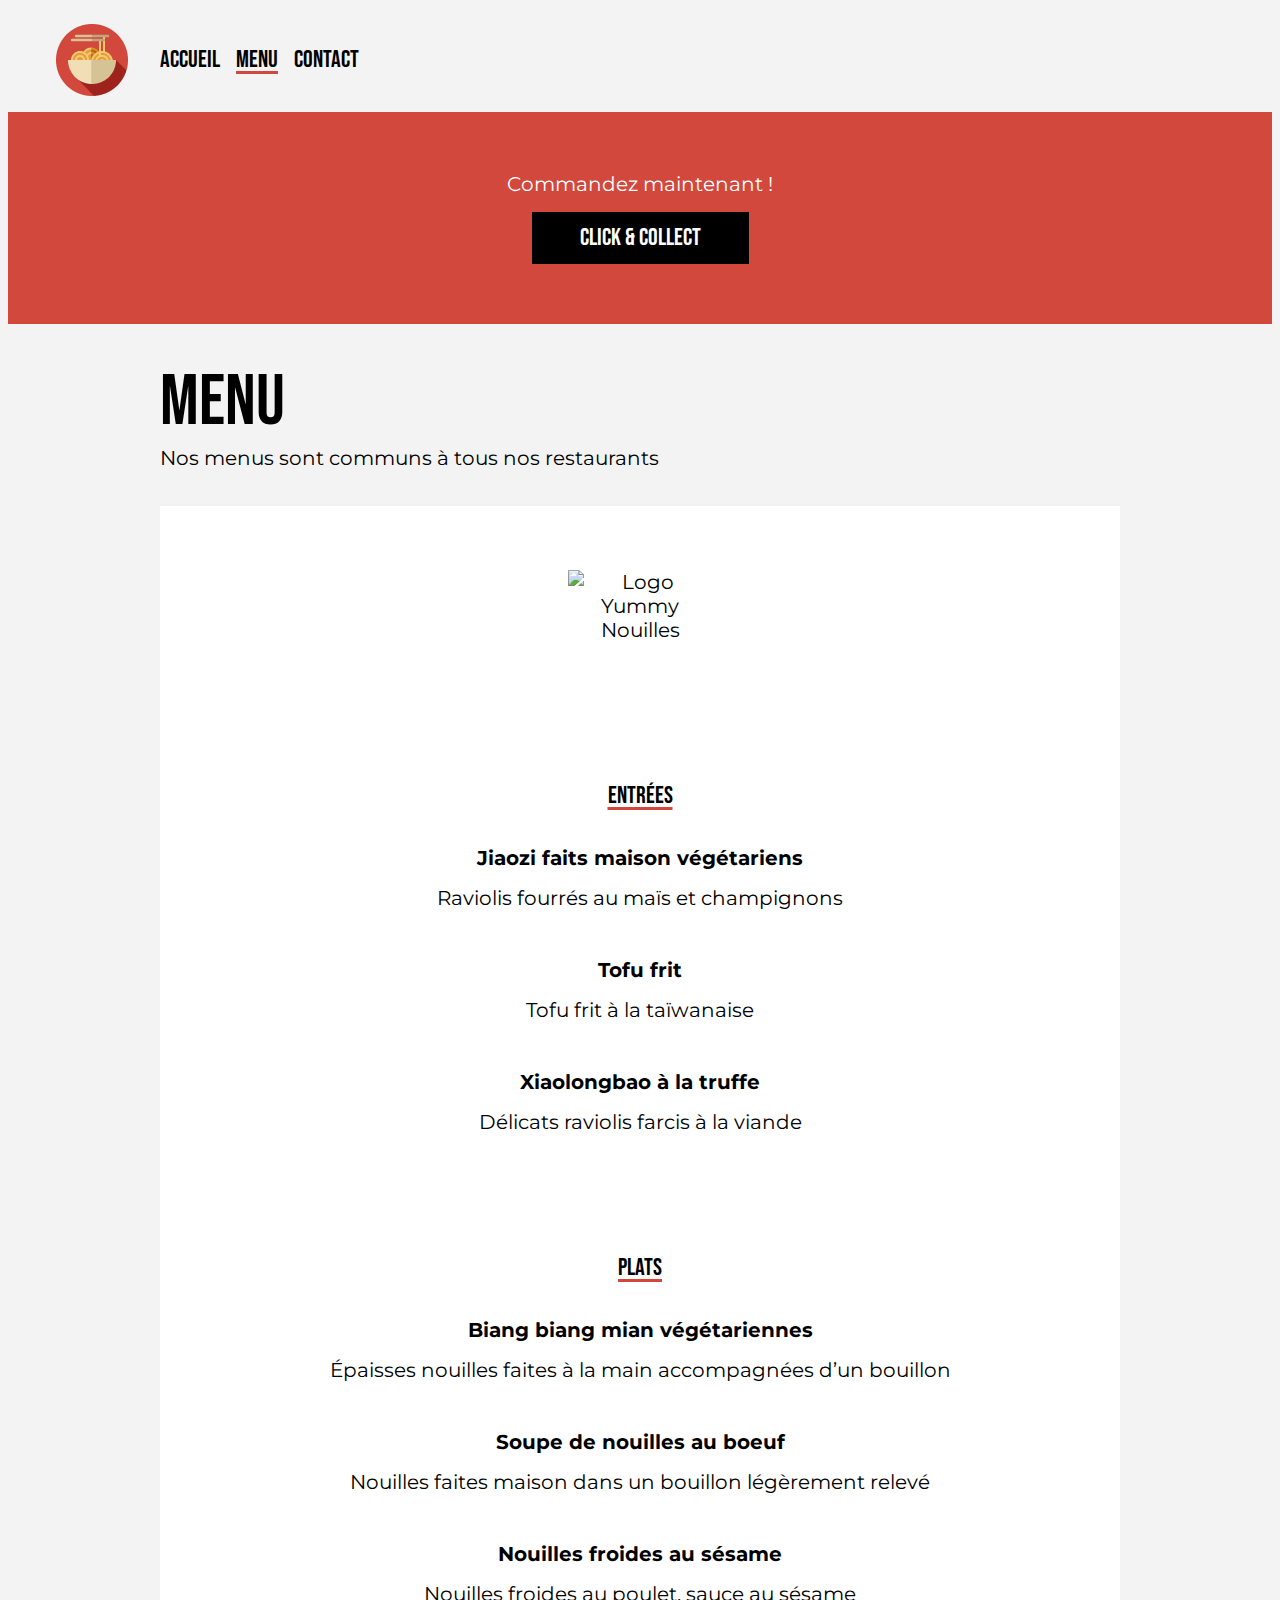
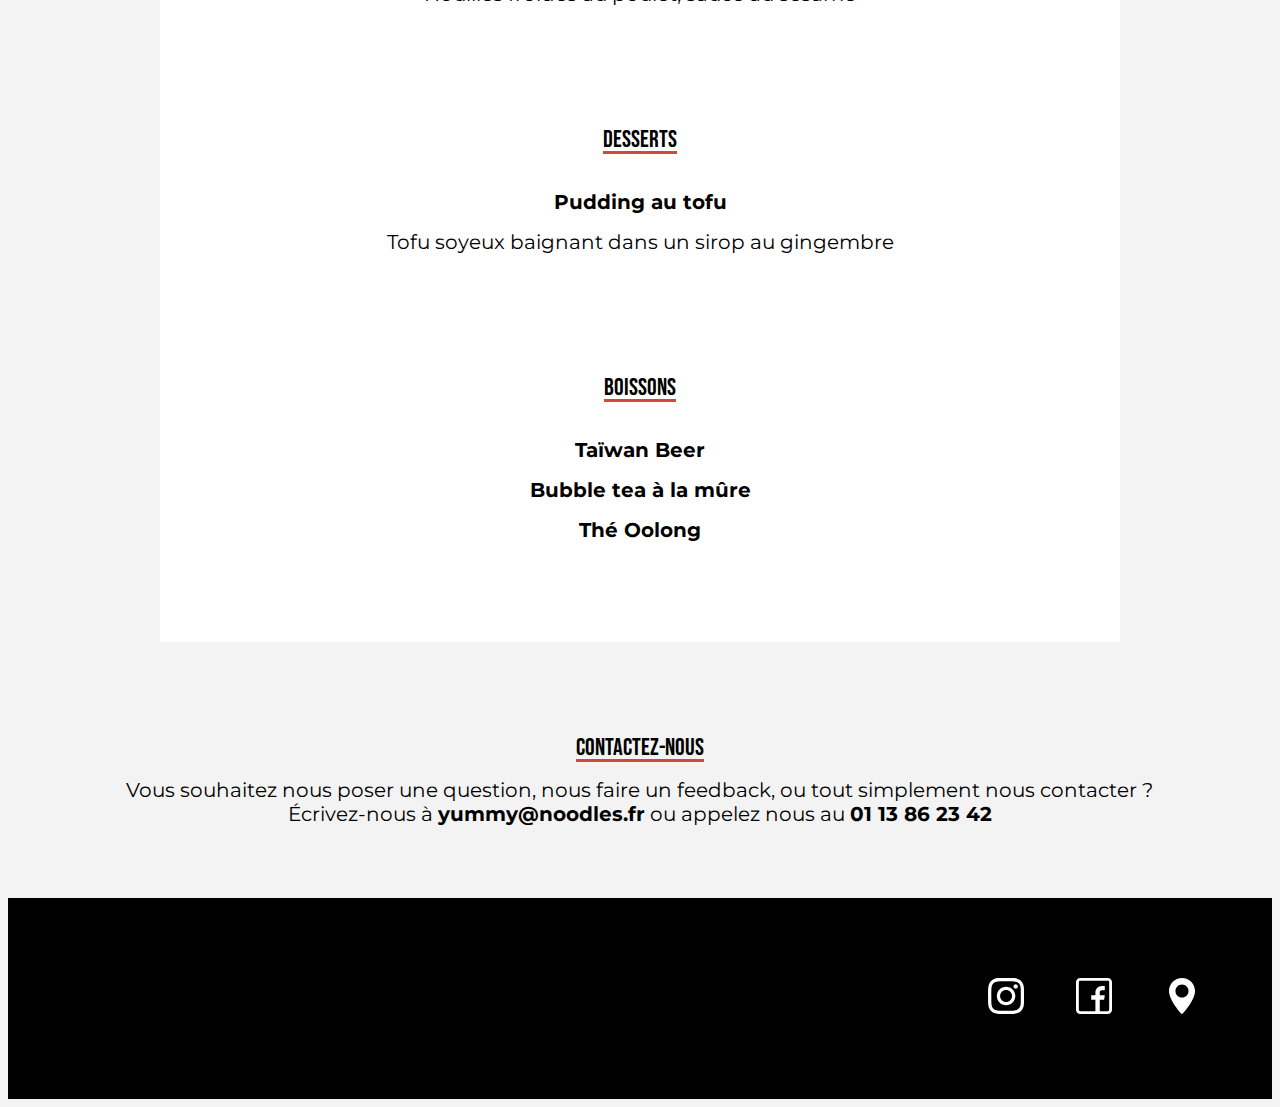
==== menu.html @ 4fd8a3ec "first commit" ====
<!DOCTYPE html>
<html lang="fr">

<head>
  <meta charset="UTF-8">
  <title>Yummy Nouilles - Menu</title>
  <link rel="icon" type="image/svg+xml" href="images/logo XL.svg">
  <link rel="stylesheet" href="styles/main.css">
</head>

<body>
  <header class="appBar">
    <img src="assets/Logo.png" alt="Logo Yummy Nouilles" class="appBar__logo">
    <nav class="appBar__nav">
      <a class="appBar__navItem" href="index.html">Accueil</a>
      <a class="appBar__navItem active" href="menu.html">Menu</a>
      <a class="appBar__navItem" href="contact.html">Contact</a>
    </nav>
  </header>
  <main>
    <div class="redBanner">
      <p class="redBanner__title">Commandez maintenant !</p>
      <a href="contact.html" class="cta">
        Click & Collect
      </a>
    </div>
    <section class="menu">
      <h1 class="menu__title">Menu</h1>
      <p class="menu__subtitle">Nos menus sont <span>communs</span> à tous nos restaurants</p>
      <div class="menu__card">
        <img src="assets/logo XL.svg" alt="Logo Yummy Nouilles" class="menu__icon">
        <div class="menu__part">
          <h2 class="menu__partTitle">Entrées</h2>
          <p class="menu__partDish">
            <strong class="menu__dishTitle">Jiaozi faits maison végétariens</strong><br>
            <span class="menu__dishDescription">Raviolis fourrés au maïs et champignons</span>
          </p>
          <p class="menu__partDish">
            <strong class="menu__dishTitle">Tofu frit</strong><br>
            <span class="menu__dishDescription">Tofu frit à la taïwanaise</span>
          </p>
          <p class="menu__partDish">
            <strong class="menu__dishTitle">Xiaolongbao à la truffe</strong><br>
            <span class="menu__dishDescription">Délicats raviolis farcis à la viande</span>
          </p>
        </div>
        <div class="menu__part">
          <h2 class="menu__partTitle">Plats</h2>
          <p class="menu__partDish">
            <strong class="menu__dishTitle">Biang biang mian végétariennes</strong><br>
            <span class="menu__dishDescription">Épaisses nouilles faites à la main accompagnées d’un
              bouillon</span>
          </p>
          <p class="menu__partDish">
            <strong class="menu__dishTitle">Soupe de nouilles au boeuf</strong><br>
            <span class="menu__dishDescription">Nouilles faites maison dans un bouillon légèrement
              relevé</span>
          </p>
          <p class="menu__partDish">
            <strong class="menu__dishTitle">Nouilles froides au sésame</strong><br>
            <span class="menu__dishDescription">Nouilles froides au poulet, sauce au sésame</span>
          </p>
        </div>
        <div class="menu__part">
          <h2 class="menu__partTitle">Desserts</h2>
          <p class="menu__partDish">
            <strong class="menu__dishTitle">Pudding au tofu</strong><br>
            <span class="menu__dishDescription">Tofu soyeux baignant dans un sirop au gingembre</span>
          </p>
        </div>
        <div class="menu__part">
          <h2 class="menu__partTitle">Boissons</h2>
          <p class="menu__partDish">
            <strong class="menu__dishTitle">Taïwan Beer</strong><br>
            <strong class="menu__dishTitle">Bubble tea à la mûre</strong><br>
            <strong class="menu__dishTitle">Thé Oolong</strong><br>
          </p>
        </div>
      </div>
    </section>
    <section class="contactInfo">
      <h2 class="contactInfo__title">Contactez-nous</h2>
      <p class="contactInfo__text">
        Vous souhaitez nous poser une question, nous faire un feedback, ou tout simplement nous contacter ?<br>
        Écrivez-nous à <strong>yummy@noodles.fr</strong> ou appelez nous au <strong>01 13 86 23 42</strong>
      </p>
    </section>
  </main>
  <footer class="footer">
    <a href="https://www.instagram.com/yummy_nouilles/">
      <img src="assets/instagram.svg" alt="Logo Instagram" class="footer__icon">
    </a>
    <a href="https://www.facebook.com/yummy_nouilles/">
      <img src="assets/facebook.svg" alt="Logo Facebook" class="footer__icon">
    </a>
    <a href="https://www.google.com/search?q=yummy+nouilles">
      <img src="assets/position.svg" alt="Logo Google Maps" class="footer__icon">
    </a>
  </footer>
</body>

</html>
---- styles/main.css ----
@import url('https://fonts.googleapis.com/css2?family=Montserrat:wght@400;600&family=Bebas Neue:wght@400;600&display=swap');
@import 'pages/home.css';
@import 'pages/menu.css';
@import 'pages/contact.css';


@import 'modules/appBar.css';
@import 'modules/cta.css';
@import 'modules/redBanner.css';
@import 'modules/contactInfo.css';
@import 'modules/footer.css';

:root {
    --red-highlight: #D2483D;
    --light-grey: #F3F3F3;
    --black: #000000;
    --white: #FFFFFF;
    
    --body-font: 'Montserrat';
    --body-highlight-font: 'Montserrat';
    --header-font: 'Bebas Neue';
    --title-font: 'Bebas Neue';
    
    
    --body-font-weight: 400;
    --body-highlight-font-weight: 600;
    --header-font-weight: 400;
    --title-font-weight: 400;
    
    
    --body-font-size: 1.25rem;
    --body-highlight-font-size: 1.25rem;
    --header-font-size: 4.5rem;
    --title-font-size: 1.5rem;
    
    
    --body-line-height: 1.5rem;
    --body-highlight-line-height: 1.5rem;
    --header-line-height: 5.375rem;
    --title-line-height: 1.75rem;
}

body {
    background-color: var(--light-grey);
    font-family: var(--body-font);
    font-style: normal;
    font-weight: var(--body-font-weight);
    font-size: var(--body-font-size);
    line-height: var(--body-line-height);
    color: var(--black);
}

h1 {
    font-family: var(--header-font);
    font-style: normal;
    font-weight: var(--header-font-weight);
    font-size: var(--header-font-size);
    line-height: var(--header-line-height);
    color: var(--black);
}

h2 {
    font-family: var(--title-font);
    font-style: normal;
    font-weight: var(--title-font-weight);
    font-size: var(--title-font-size);
    line-height: var(--title-line-height);
    color: var(--black);
    text-decoration: underline var(--red-highlight);
    text-underline-offset: 0.25rem;
    text-decoration-thickness: 0.188rem;
}

.color-highlight {
    color: var(--red-highlight);
}

.text-highlight {
    font-weight: var(--body-hightlight-font-weight);
}
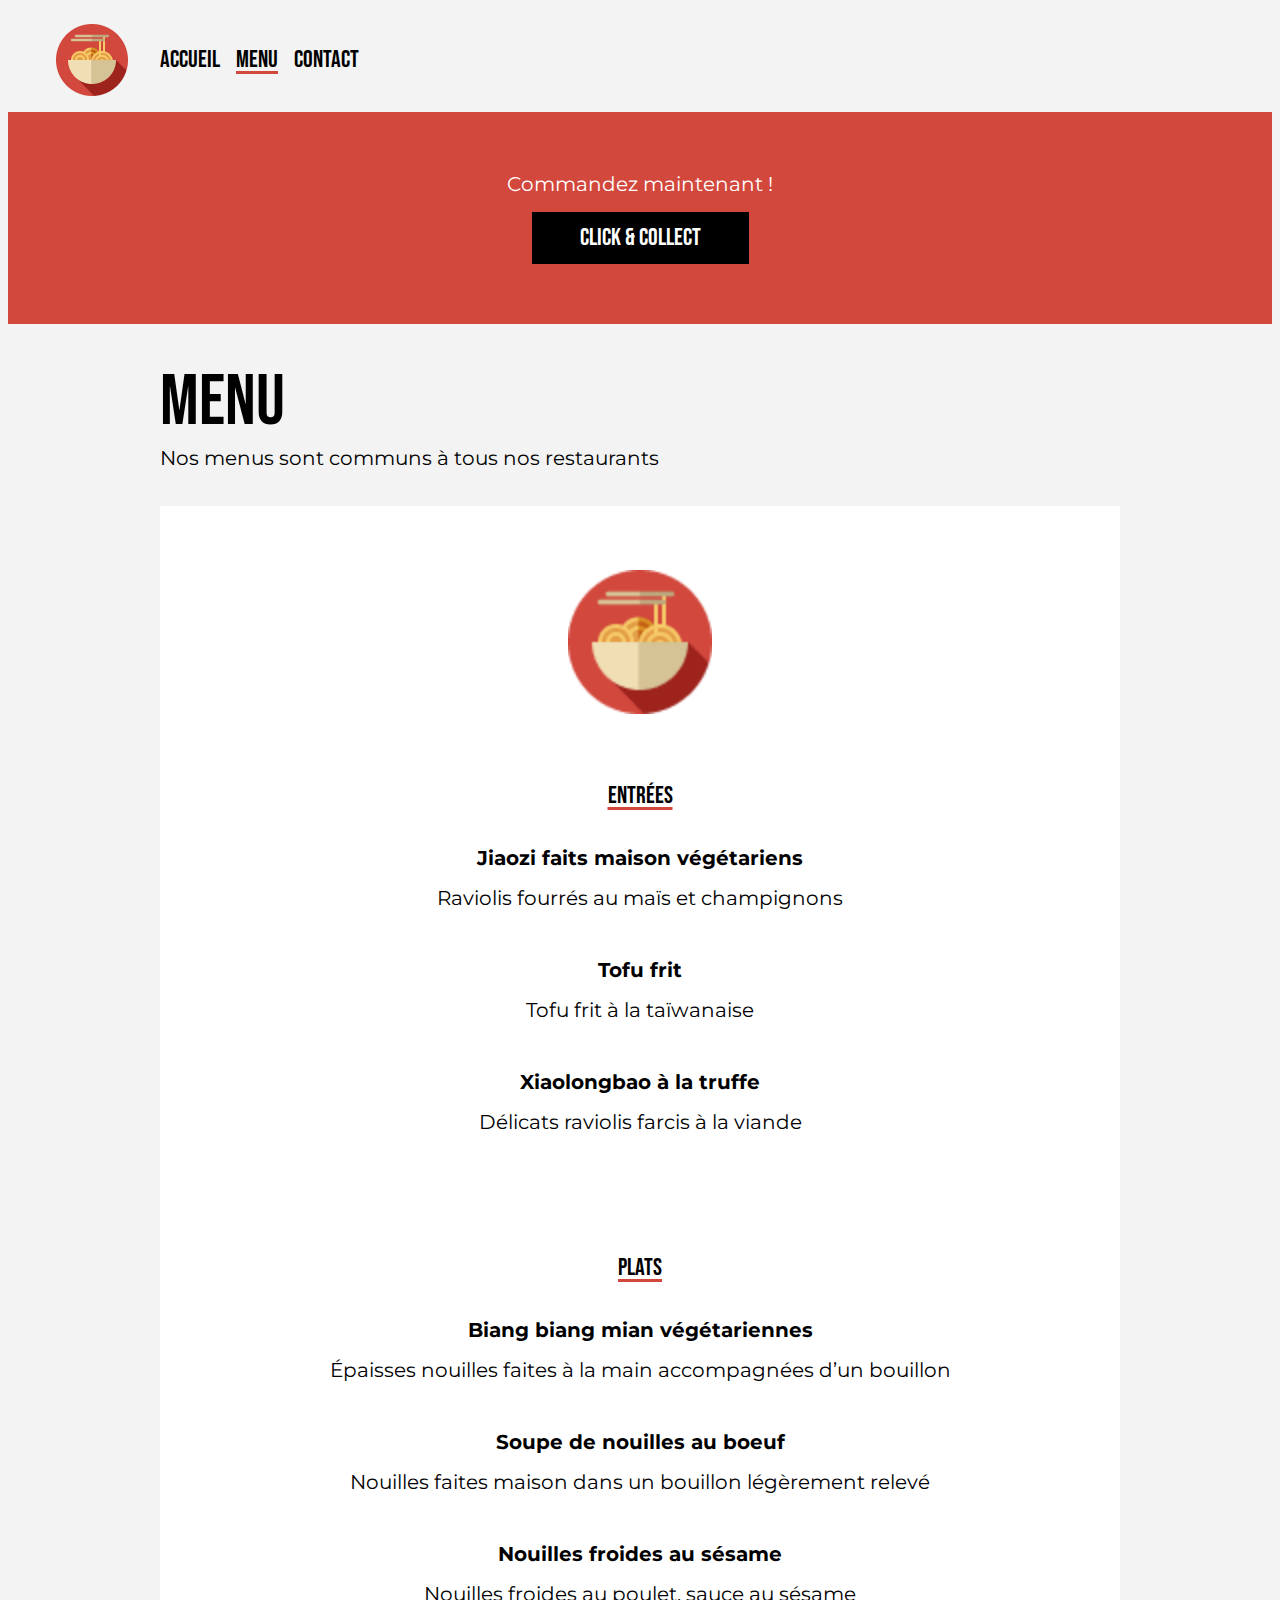
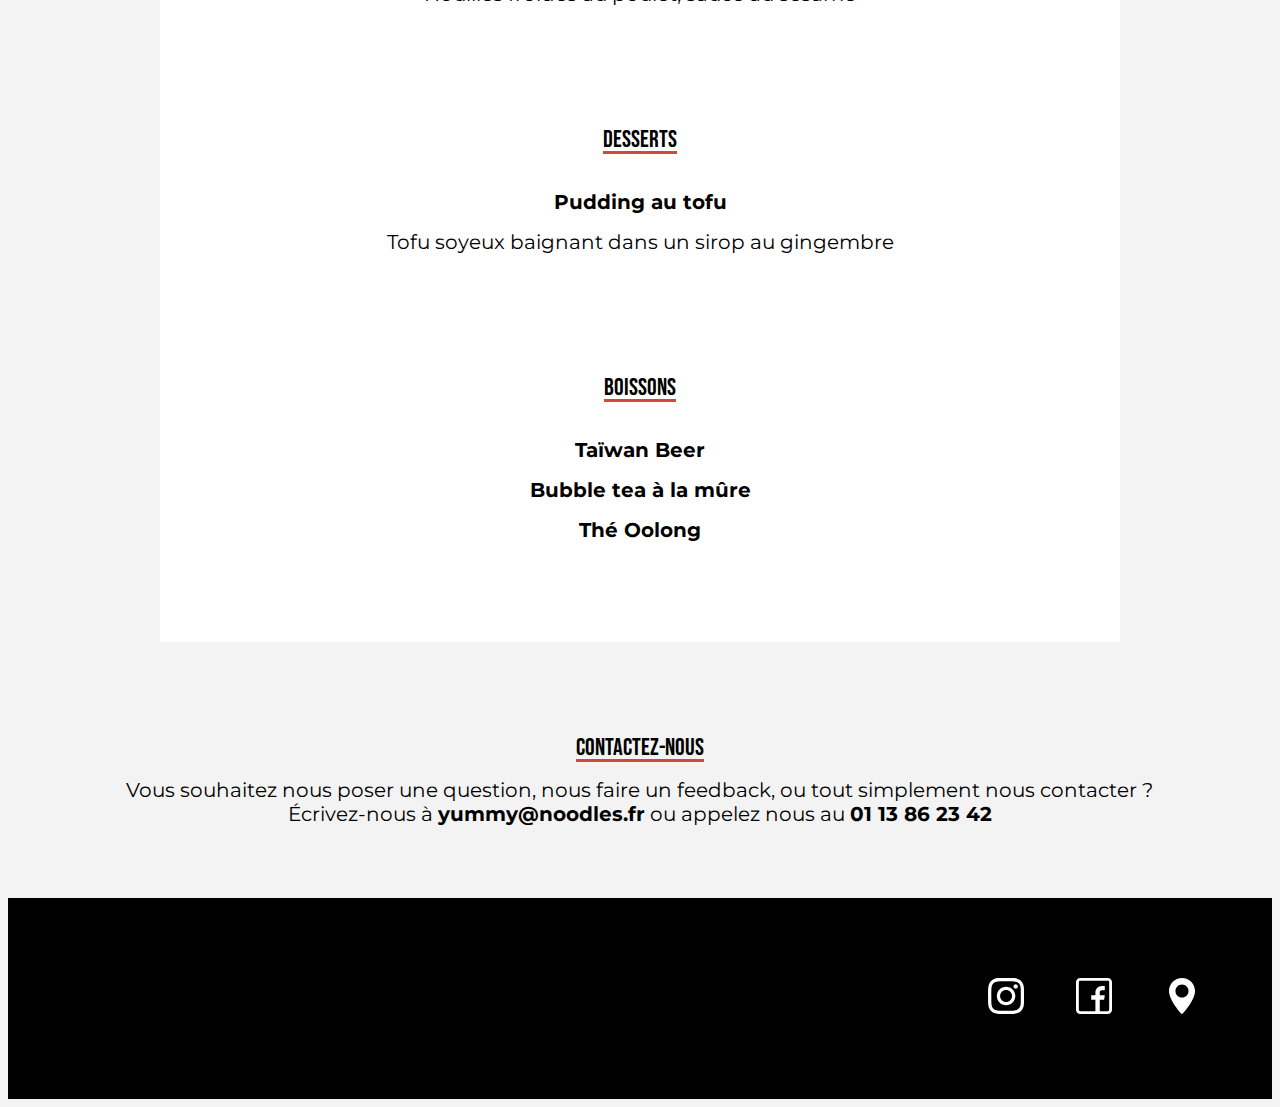
==== commit b9d1fc1e: "logo" ====
--- a/menu.html
+++ b/menu.html
@@ -28,7 +28,7 @@
       <h1 class="menu__title">Menu</h1>
       <p class="menu__subtitle">Nos menus sont <span>communs</span> à tous nos restaurants</p>
       <div class="menu__card">
-        <img src="assets/logo XL.svg" alt="Logo Yummy Nouilles" class="menu__icon">
+        <img src="assets/Logo.png" alt="Logo Yummy Nouilles" class="menu__icon">
         <div class="menu__part">
           <h2 class="menu__partTitle">Entrées</h2>
           <p class="menu__partDish">
